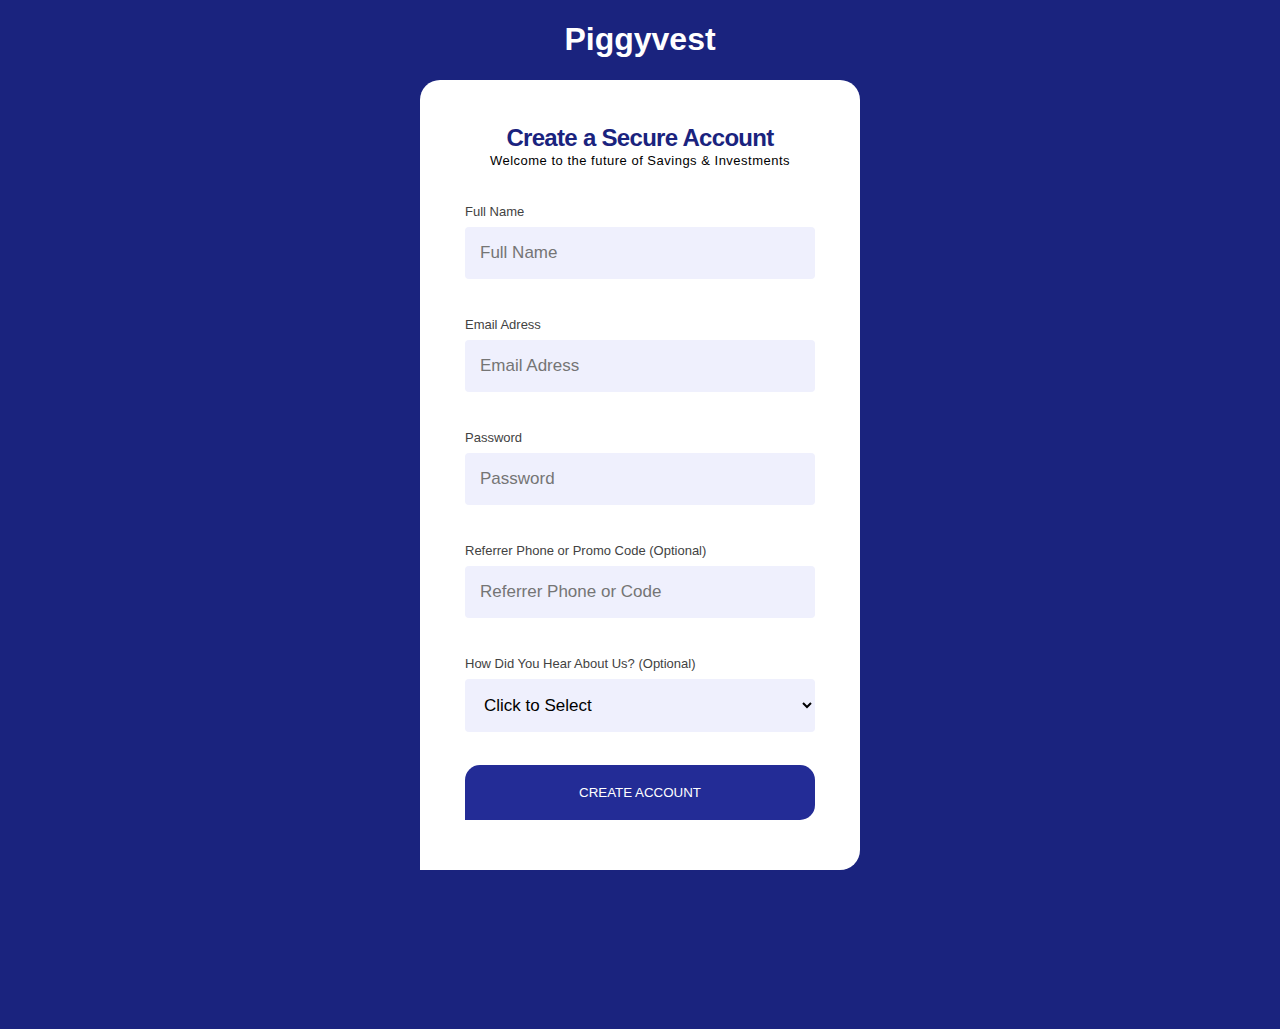
==== index.html @ 28a5eeb7 "Add files via upload" ====
<!DOCTYPE html>
<html>
    <head>
        <meta charset="UTF-8">
        <meta name="viewpoint" content="width=device-width, initial-scale=1.0">
        <title>Piggyvest Landing Page </title>
    </head>
    <style>
        body{
            background: #1a237e;
            height: 1000px;
        }
        h1{
            color: #ffffff;
            font-family: -apple-system, BlinkMacSystemFont, 'Segoe UI', Roboto, Oxygen, Ubuntu, Cantarell, 'Open Sans', 'Helvetica Neue', sans-serif;
        }
        h2{
            color: #1a237e;
            line-height: 6px;
            font-family: -apple-system, BlinkMacSystemFont, 'Segoe UI', Roboto, Oxygen, Ubuntu, Cantarell, 'Open Sans', 'Helvetica Neue', sans-serif;
            letter-spacing: -0.7px;
        }
        #thirdHeading{
            line-height: 0px;
            font-family: -apple-system, BlinkMacSystemFont, 'Segoe UI', Roboto, Oxygen, Ubuntu, Cantarell, 'Open Sans', 'Helvetica Neue', sans-serif;
            font-size: small;
            letter-spacing:0.5px;
        }
        div{
            width:350px ;
            border-radius: 20px 20px 20px 0;
            background-color: #ffffff;
            padding: 35px 45px 25px 45px;
        }    
        input[type=text], select {
            background-color:#eff0fd ;
            width: 100%;
            padding: 16px 15px;
            margin: 8px 0;
            display: inline-block;
            border: none;
            border-radius: 4px;
            box-sizing: border-box;
            font-family: -apple-system, BlinkMacSystemFont, 'Segoe UI', Roboto, Oxygen, Ubuntu, Cantarell, 'Open Sans', 'Helvetica Neue', sans-serif;
            font-size:17px;
           
        }
        button[type=button] {
            width: 100%;
            background-color:#232c96;
            color: white;
            padding: 20px;
            margin: 25px 0;
            border: none;
            border-radius: 15px 15px 15px 0;
            
        }
        button[type=button]:hover {
            background-color:#1a237e;
        }

        label{
            float: left;
            margin-top: 30px;
            font-family: Verdana, Geneva, Tahoma, sans-serif;
            font-size: small;
            color:#424242;
            
        }
        
    </style>
    <body>
        <center>
        <h1>Piggyvest</h1>
        <div>
            <form>
                <h2>Create a Secure Account</h2>
                <p id="thirdHeading">Welcome to the future of Savings & Investments</p>
                <label for="fname">Full Name</label></br>
                <input type="text" name="fname" id="fname" placeholder="Full Name"></br>

                <label for="email">Email Adress</label><br>
                <input type="text" name="email" id="email" placeholder="Email Adress"><br>

                <label for="pword">Password</label><br>
                <input type="text" name="pword" id="pword" placeholder="Password"><br>

                <label for="">Referrer Phone or Promo Code (Optional)</label><br>
                <input type="text" name="" id="" placeholder="Referrer Phone or Code"><br>

                <label for="howDid">How Did You Hear About Us? (Optional)</label><br>
                <select name="howDid" id="howDid">
                    <option value="Click to Select" selected="selected">Click to Select</option>
                    <option value="Click to Select">Facebook</option>
                    <option value="Click to Select">Twitter</option>
                    <option value="Click to Select">Instagram</option>
                    <option value="Click to Select">Friend/Family/Coworker Referral</option>
                    <option value="Click to Select">Google Search</option>
                    <option value="Click to Select">Google Playstore</option>
                    <option value="Click to Select">Online Blog</option>
                    <option value="Click to Select">Local Newspaper</option>
                    <option value="Click to Select">At an event</option>
                    <option value="Click to Select">Other</option>
                </select><br>

                <button type="button">CREATE ACCOUNT</button>

            </form>
        </div>
    </center>
    </body>
</html>
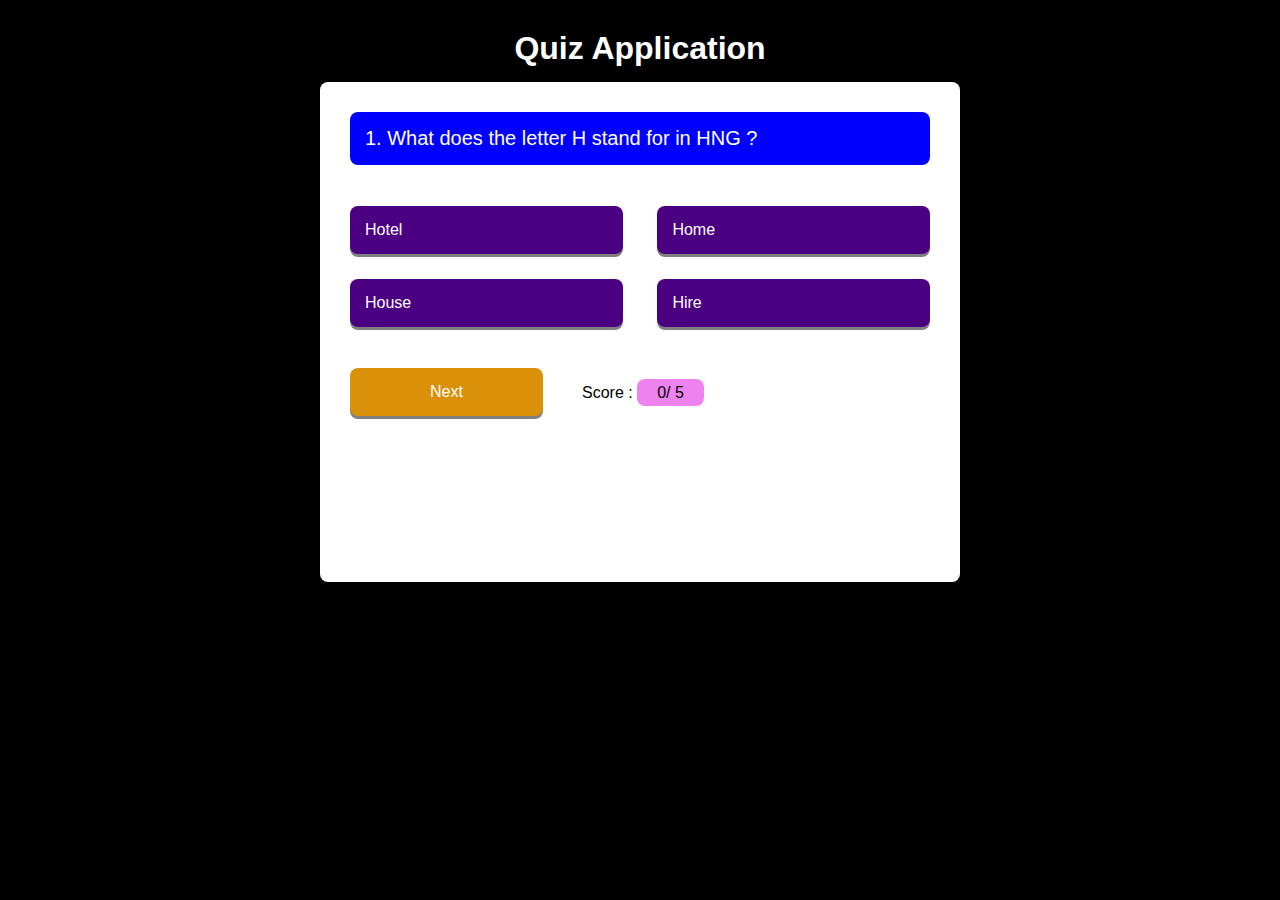
==== commit decef2cd: "Add files via upload" ====
--- a/index.html
+++ b/index.html
@@ -1,112 +1,36 @@
 <!DOCTYPE html>
-<html>
-    <head>
-        <meta charset="UTF-8">
-        <meta name="viewpoint" content="width=device-width, initial-scale=1.0">
-        <title>Piggyvest Landing Page </title>
-    </head>
-    <style>
-        body{
-            background: #1a237e;
-            height: 1000px;
-        }
-        h1{
-            color: #ffffff;
-            font-family: -apple-system, BlinkMacSystemFont, 'Segoe UI', Roboto, Oxygen, Ubuntu, Cantarell, 'Open Sans', 'Helvetica Neue', sans-serif;
-        }
-        h2{
-            color: #1a237e;
-            line-height: 6px;
-            font-family: -apple-system, BlinkMacSystemFont, 'Segoe UI', Roboto, Oxygen, Ubuntu, Cantarell, 'Open Sans', 'Helvetica Neue', sans-serif;
-            letter-spacing: -0.7px;
-        }
-        #thirdHeading{
-            line-height: 0px;
-            font-family: -apple-system, BlinkMacSystemFont, 'Segoe UI', Roboto, Oxygen, Ubuntu, Cantarell, 'Open Sans', 'Helvetica Neue', sans-serif;
-            font-size: small;
-            letter-spacing:0.5px;
-        }
-        div{
-            width:350px ;
-            border-radius: 20px 20px 20px 0;
-            background-color: #ffffff;
-            padding: 35px 45px 25px 45px;
-        }    
-        input[type=text], select {
-            background-color:#eff0fd ;
-            width: 100%;
-            padding: 16px 15px;
-            margin: 8px 0;
-            display: inline-block;
-            border: none;
-            border-radius: 4px;
-            box-sizing: border-box;
-            font-family: -apple-system, BlinkMacSystemFont, 'Segoe UI', Roboto, Oxygen, Ubuntu, Cantarell, 'Open Sans', 'Helvetica Neue', sans-serif;
-            font-size:17px;
-           
-        }
-        button[type=button] {
-            width: 100%;
-            background-color:#232c96;
-            color: white;
-            padding: 20px;
-            margin: 25px 0;
-            border: none;
-            border-radius: 15px 15px 15px 0;
-            
-        }
-        button[type=button]:hover {
-            background-color:#1a237e;
-        }
+<html lang="en">
+<head>
+    <meta charset="UTF-8">
+    <meta name="viewport" content="width=device-width, initial-scale=1.0">
+    <link rel="stylesheet" href="style.css">
+    <title>Quizz App</title>
 
-        label{
-            float: left;
-            margin-top: 30px;
-            font-family: Verdana, Geneva, Tahoma, sans-serif;
-            font-size: small;
-            color:#424242;
-            
-        }
-        
-    </style>
-    <body>
-        <center>
-        <h1>Piggyvest</h1>
-        <div>
-            <form>
-                <h2>Create a Secure Account</h2>
-                <p id="thirdHeading">Welcome to the future of Savings & Investments</p>
-                <label for="fname">Full Name</label></br>
-                <input type="text" name="fname" id="fname" placeholder="Full Name"></br>
+</head>
+<body>
+    <h1>Quiz Application</h1>
+    <div class="quiz_wrapper">
+        <div class="question" id="questionBox">
+          
+        </div>
 
-                <label for="email">Email Adress</label><br>
-                <input type="text" name="email" id="email" placeholder="Email Adress"><br>
-
-                <label for="pword">Password</label><br>
-                <input type="text" name="pword" id="pword" placeholder="Password"><br>
-
-                <label for="">Referrer Phone or Promo Code (Optional)</label><br>
-                <input type="text" name="" id="" placeholder="Referrer Phone or Code"><br>
-
-                <label for="howDid">How Did You Hear About Us? (Optional)</label><br>
-                <select name="howDid" id="howDid">
-                    <option value="Click to Select" selected="selected">Click to Select</option>
-                    <option value="Click to Select">Facebook</option>
-                    <option value="Click to Select">Twitter</option>
-                    <option value="Click to Select">Instagram</option>
-                    <option value="Click to Select">Friend/Family/Coworker Referral</option>
-                    <option value="Click to Select">Google Search</option>
-                    <option value="Click to Select">Google Playstore</option>
-                    <option value="Click to Select">Online Blog</option>
-                    <option value="Click to Select">Local Newspaper</option>
-                    <option value="Click to Select">At an event</option>
-                    <option value="Click to Select">Other</option>
-                </select><br>
-
-                <button type="button">CREATE ACCOUNT</button>
-
-            </form>
+        <div class="options">
+            <ul id="ul">
+                <li id="op1" onclick="button(this)"></li>
+                <li id="op2" onclick="button(this)"></li>
+                <li id="op3"onclick="button(this)"></li>
+                <li id="op4"onclick="button(this)"></li>
+            </ul>
         </div>
-    </center>
-    </body>
+        <div class="score">
+            <div class="next">
+                <button type="button" onclick="next()" id="button">Next</button>
+            </div>
+            <div class="score-card">
+                Score : <span id="scoreCard">0</span>
+            </div>
+        </div>
+    </div>
+<script src="script.js"></script>
+</body>
 </html>--- a/style.css
+++ b/style.css
@@ -0,0 +1,144 @@
+body{
+    background-color: black;
+    margin: 0;
+    padding: 0;
+}
+*{
+    box-sizing: border-box;
+    font-family: sans-serif;
+}
+h1{
+    text-align: center;
+    color: #ffffff;
+    margin: 30px 0px -15px;
+}
+
+.quiz_wrapper{
+    height: 500px;
+    width: 50%;
+    overflow: hidden;
+    background-color: white;
+    margin: 30px auto;
+    border-radius: 8px;
+    padding: 30px;
+}
+.quiz_wrapper .question{
+    min-height: 50px;
+    background-color: blue;
+    border-radius: 8px;
+    color: #ffffff;
+    padding: 15px;
+    font-size: 20px;
+    float: left;
+    width: 100%;
+}
+.quiz_wrapper .options{
+    float: left;
+    width: 100%;
+}
+.quiz_wrapper .options ul{
+    list-style: none;
+    padding: 0px;
+    display: flex;
+    justify-content: space-between;
+    flex-wrap: wrap;
+}
+.quiz_wrapper .options ul li{
+    display: inline-block;
+    background-color: indigo;
+    width: 47%;
+    padding: 15px;
+    border-radius: 8px;
+    margin-top: 25px;
+    color: #ffffff;
+    box-shadow: 0px 3px 0px grey;
+    cursor: pointer;
+    outline: none;
+
+}
+.quiz_wrapper .options ul li:active {
+    box-shadow: 0px 3px 0px transparent;
+
+}
+.quiz_wrapper .options ul li.correct{
+    background-color: green;
+    box-shadow: 0px 3px 0px #03a503;
+}
+.quiz_wrapper .options ul li.wrong{
+    background-color: red;
+    box-shadow: 0px 3px 0px #cb0b0b;
+}
+.quiz_wrapper .score{
+    width: 100%;
+    float: left;
+    padding: 25px 0px;
+}
+.quiz_wrapper .score .next{
+    float: left;
+    width: 40%;
+}
+.quiz_wrapper .score .next button{
+    padding: 15px 80px;
+    color: white;
+    background-color: rgb(218, 145, 9);
+    border: none;
+    border-radius: 8px;
+    font-size: 16px;
+    cursor: pointer;
+    box-shadow: 0px 3px 0px grey;
+}
+.quiz_wrapper .score .score-card{
+    width: 60%;
+    float: left;
+}
+.quiz_wrapper .score .score-card{
+    font-style: 20px;
+    color: black;
+    line-height: 50px;
+}
+.quiz_wrapper .score .score-card span{
+    background-color: violet;
+    padding: 5px 20px;
+    border-radius: 8px;
+
+}
+@media(max-width:1024px){
+    .quiz_wrapper{
+        width: 800px;
+    }
+}
+@media(max-width:768px){
+    .quiz_wrapper{
+        width: 700px;
+    }
+}
+@media(max-width:425px){
+    .quiz_wrapper{
+        width: 375px;
+    }
+    .score-card{
+        margin-left: 5px;
+        text-align: center;
+        margin-top: 50px;
+    }
+}
+@media(max-width:375px){
+    .quiz_wrapper{
+        width: 350px;
+    }
+    .score-card{
+        margin-left: 5px;
+        text-align: center;
+        margin-top: 50px;
+    }
+}
+@media(max-width:320px){
+    .quiz_wrapper{
+        width: 300px;
+        height: 455px;
+    }
+    .score-card{
+        margin-top: 0;
+    }
+}
+
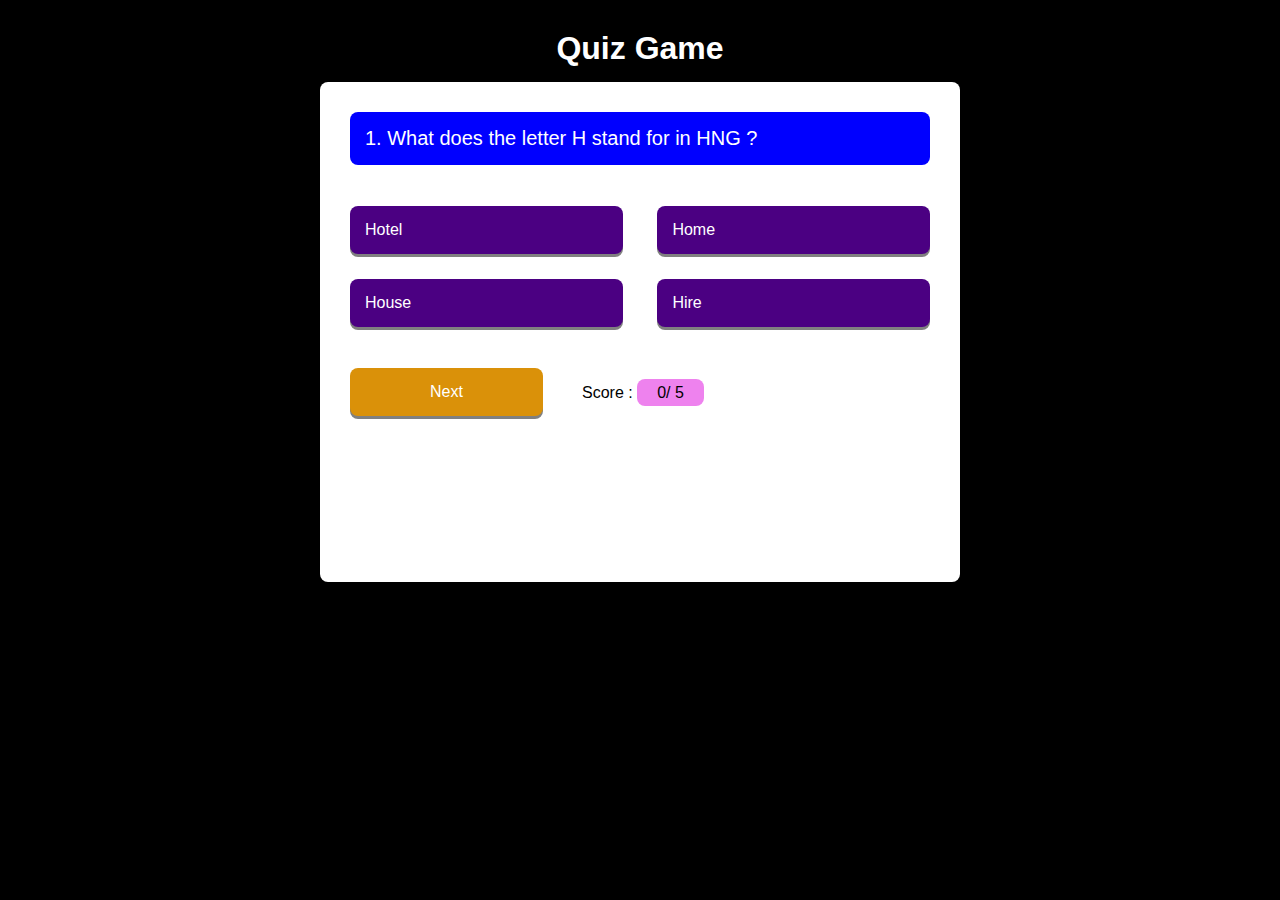
==== commit edfe1461: "Add files via upload" ====
--- a/index.html
+++ b/index.html
@@ -8,7 +8,7 @@
 
 </head>
 <body>
-    <h1>Quiz Application</h1>
+    <h1>Quiz Game</h1>
     <div class="quiz_wrapper">
         <div class="question" id="questionBox">
           
